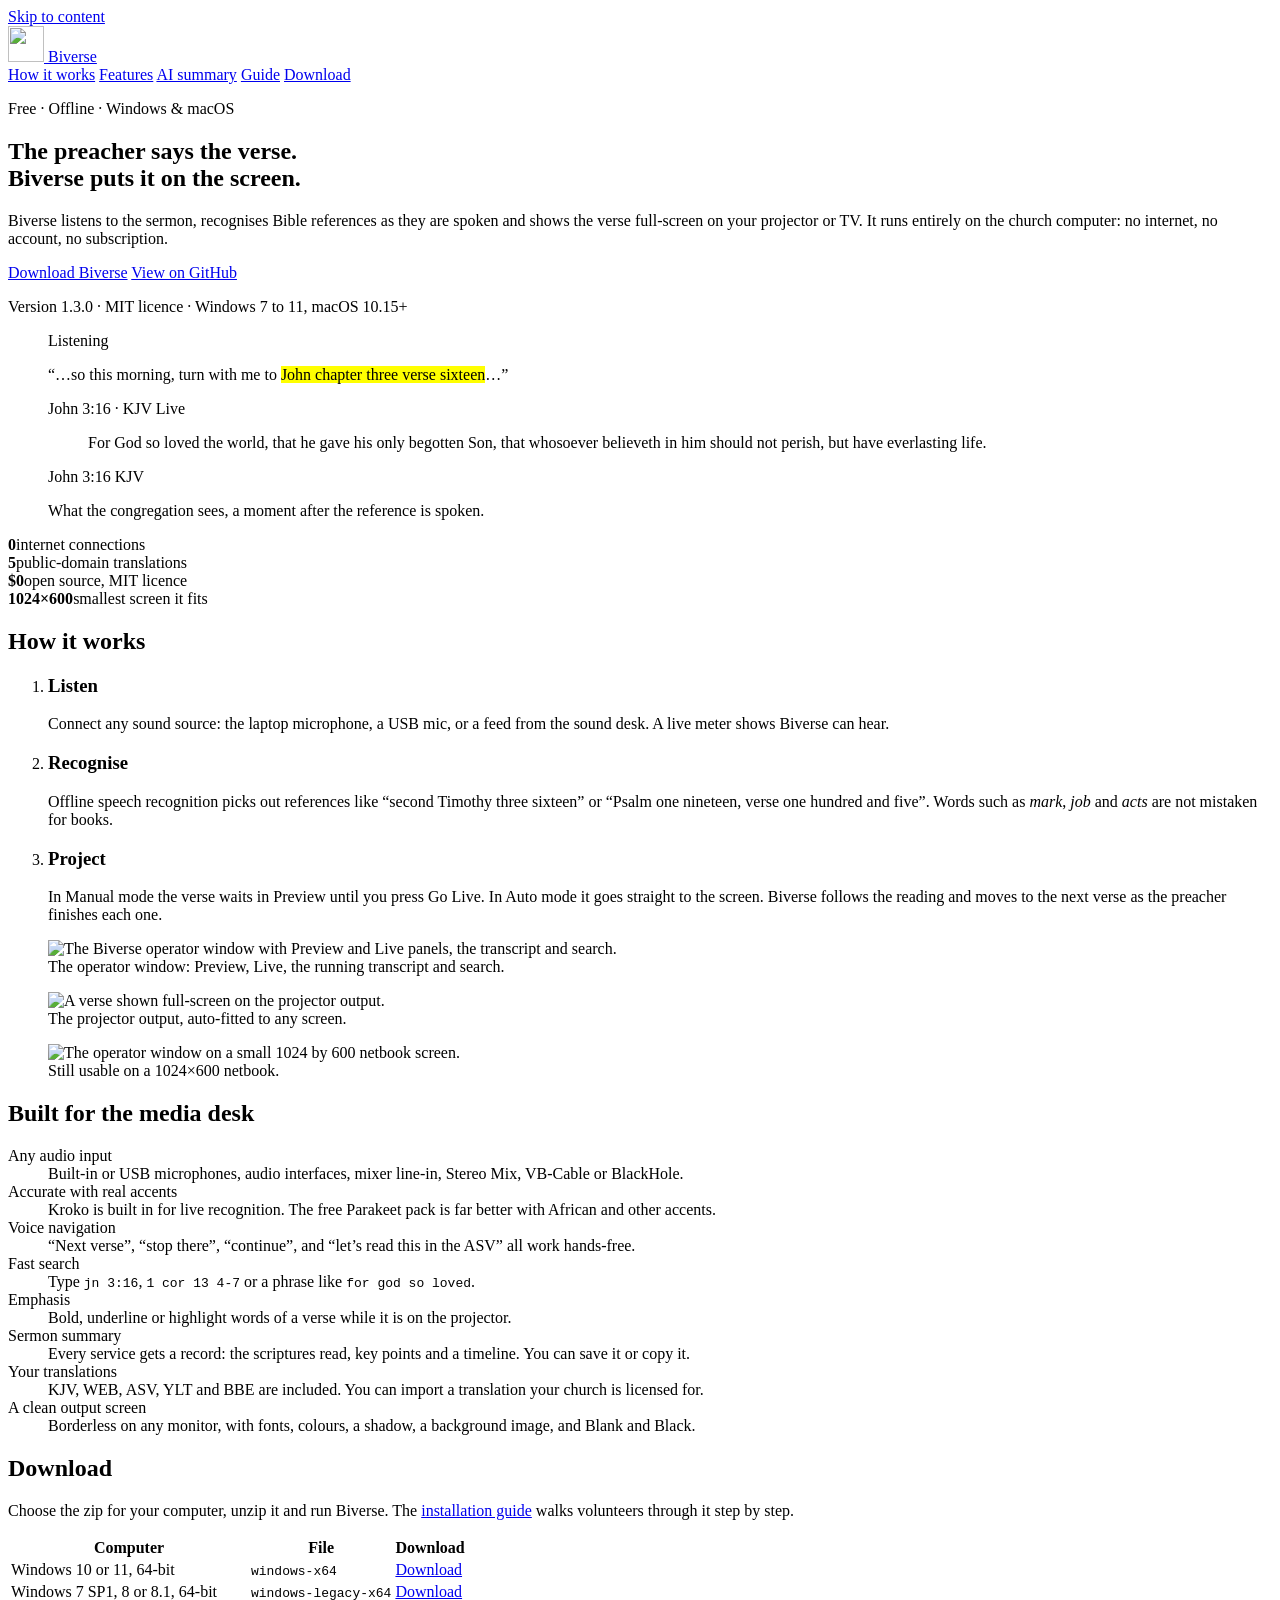
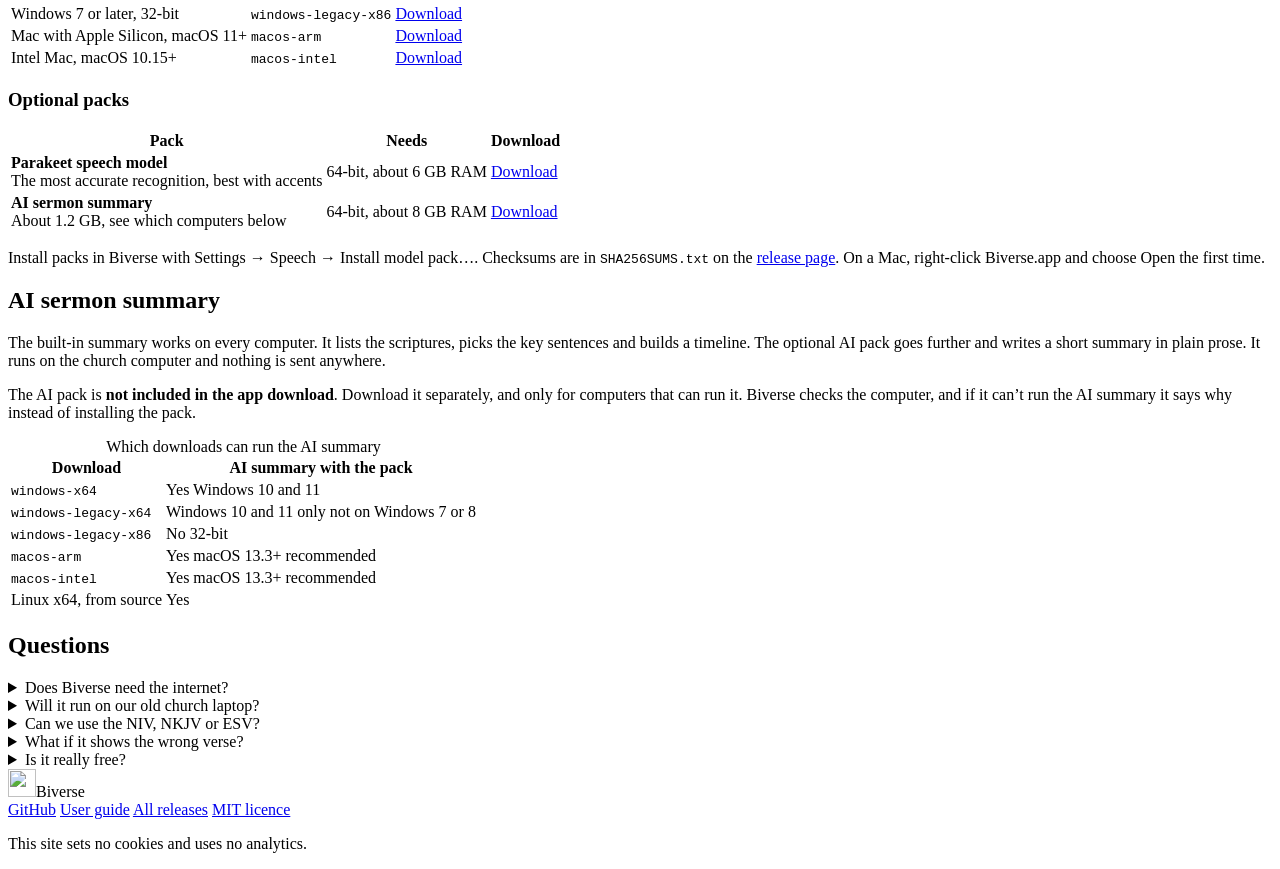
==== website/index.html @ 77d52b74 "feat(website): static project site ready for Vercel - website/: landing page with a speech-to-verse " ====
<!doctype html>
<html lang="en" data-version="1.3.0">
<head>
<meta charset="utf-8">
<meta name="viewport" content="width=device-width, initial-scale=1, viewport-fit=cover">
<title>Biverse</title>
<meta name="description" content="Free, offline Bible-verse projection driven by live speech. Biverse hears the preacher say a reference and puts the verse on the projector. No internet, no account.">
<meta name="theme-color" content="#0B1638">
<link rel="icon" href="/favicon.svg" type="image/svg+xml">
<link rel="icon" href="/favicon.ico" sizes="48x48">
<link rel="apple-touch-icon" href="/assets/apple-touch-icon.png">
<link rel="manifest" href="/site.webmanifest">
<meta property="og:type" content="website">
<meta property="og:title" content="Biverse: say the verse, see it on the screen">
<meta property="og:description" content="Free, offline Bible-verse projection driven by live speech. For Windows and macOS.">
<meta property="og:image" content="/assets/og.png">
<meta property="og:image:width" content="1200">
<meta property="og:image:height" content="630">
<meta name="twitter:card" content="summary_large_image">
<link rel="preconnect" href="https://fonts.googleapis.com">
<link rel="preconnect" href="https://fonts.gstatic.com" crossorigin>
<link rel="stylesheet" href="https://fonts.googleapis.com/css2?family=Atkinson+Hyperlegible:ital,wght@0,400;0,700;1,400&family=Bricolage+Grotesque:opsz,wght@12..96,500;12..96,700;12..96,800&family=JetBrains+Mono:wght@400;600&family=Literata:ital,opsz,wght@0,7..72,400;0,7..72,600;1,7..72,400&display=swap">
<link rel="stylesheet" href="/styles.css">
</head>
<body>
<a class="skip" href="#main">Skip to content</a>

<header class="site-header">
  <div class="wrap header-row">
    <a class="brand" href="/" aria-label="Biverse home">
      <img src="/assets/logo.svg" alt="" width="36" height="36">
      <span>Biverse</span>
    </a>
    <nav aria-label="Main">
      <a href="#how">How it works</a>
      <a href="#features">Features</a>
      <a href="#ai-summary">AI summary</a>
      <a href="https://github.com/CeoFred/biverse/blob/main/USER_GUIDE.md">Guide</a>
      <a class="btn btn-small" href="#download">Download</a>
    </nav>
  </div>
</header>

<main id="main">

<section class="hero">
  <div class="wrap hero-grid">
    <div class="hero-copy">
      <p class="eyebrow">Free · Offline · Windows &amp; macOS</p>
      <h1>The preacher says the verse.<br><span>Biverse puts it on the screen.</span></h1>
      <p class="lede">Biverse listens to the sermon, recognises Bible references as they are spoken and
        shows the verse full-screen on your projector or TV. It runs entirely on the church computer: no
        internet, no account, no subscription.</p>
      <div class="cta-row">
        <a class="btn btn-primary" id="primary-download" href="#download" data-file="">Download Biverse</a>
        <a class="btn btn-ghost" href="https://github.com/CeoFred/biverse">View on GitHub</a>
      </div>
      <p class="cta-note" id="cta-note">Version <span class="ver">1.3.0</span> · MIT licence · Windows 7 to 11, macOS 10.15+</p>
    </div>

    <figure class="demo" aria-label="Example: a spoken reference becomes a projected verse">
      <div class="mic-line">
        <span class="live-dot" aria-hidden="true"></span>
        <span class="mic-label">Listening</span>
        <span class="meter" aria-hidden="true"><i></i><i></i><i></i><i></i><i></i><i></i><i></i><i></i></span>
      </div>
      <p class="transcript" id="demo-transcript" data-swap>“…so this morning, turn with me to <mark>John chapter three verse sixteen</mark>…”</p>
      <div class="detect" aria-hidden="true">
        <span class="arrow"></span>
        <span class="chip" id="demo-chip" data-swap>John 3:16 · KJV</span>
        <span class="chip chip-live">Live</span>
      </div>
      <div class="screen">
        <div class="screen-inner">
          <blockquote id="demo-verse" data-swap>For God so loved the world, that he gave his only begotten Son, that whosoever believeth in him should not perish, but have everlasting life.</blockquote>
          <p class="screen-ref" id="demo-ref" data-swap>John 3:16 <span>KJV</span></p>
        </div>
      </div>
      <figcaption>What the congregation sees, a moment after the reference is spoken.</figcaption>
    </figure>
  </div>
</section>

<section class="facts" aria-label="At a glance">
  <div class="wrap facts-row">
    <div><strong>0</strong><span>internet connections</span></div>
    <div><strong>5</strong><span>public-domain translations</span></div>
    <div><strong>$0</strong><span>open source, MIT licence</span></div>
    <div><strong>1024×600</strong><span>smallest screen it fits</span></div>
  </div>
</section>

<section id="how" class="section">
  <div class="wrap">
    <h2>How it works</h2>
    <ol class="steps">
      <li>
        <h3>Listen</h3>
        <p>Connect any sound source: the laptop microphone, a USB mic, or a feed from the sound desk. A live
          meter shows Biverse can hear.</p>
      </li>
      <li>
        <h3>Recognise</h3>
        <p>Offline speech recognition picks out references like “second Timothy three sixteen” or
          “Psalm one nineteen, verse one hundred and five”. Words such as <em>mark</em>, <em>job</em> and <em>acts</em> are not mistaken for books.</p>
      </li>
      <li>
        <h3>Project</h3>
        <p>In Manual mode the verse waits in Preview until you press Go Live. In Auto mode it goes straight
          to the screen. Biverse follows the reading and moves to the next verse as the preacher finishes each one.</p>
      </li>
    </ol>
  </div>
</section>

<section class="section shots" aria-label="Screenshots">
  <div class="wrap shots-grid">
    <figure class="shot shot-main">
      <img src="/assets/screens/operator-1920x1080.webp" width="1600" height="900" loading="lazy"
           alt="The Biverse operator window with Preview and Live panels, the transcript and search.">
      <figcaption>The operator window: Preview, Live, the running transcript and search.</figcaption>
    </figure>
    <figure class="shot">
      <img src="/assets/screens/output-1920x1080.webp" width="1600" height="900" loading="lazy"
           alt="A verse shown full-screen on the projector output.">
      <figcaption>The projector output, auto-fitted to any screen.</figcaption>
    </figure>
    <figure class="shot">
      <img src="/assets/screens/operator-1024x600.webp" width="1024" height="600" loading="lazy"
           alt="The operator window on a small 1024 by 600 netbook screen.">
      <figcaption>Still usable on a 1024×600 netbook.</figcaption>
    </figure>
  </div>
</section>

<section id="features" class="section">
  <div class="wrap">
    <h2>Built for the media desk</h2>
    <dl class="features">
      <div><dt>Any audio input</dt><dd>Built-in or USB microphones, audio interfaces, mixer line-in, Stereo Mix, VB-Cable or BlackHole.</dd></div>
      <div><dt>Accurate with real accents</dt><dd>Kroko is built in for live recognition. The free Parakeet pack is far better with African and other accents.</dd></div>
      <div><dt>Voice navigation</dt><dd>“Next verse”, “stop there”, “continue”, and “let’s read this in the ASV” all work hands-free.</dd></div>
      <div><dt>Fast search</dt><dd>Type <code>jn 3:16</code>, <code>1 cor 13 4-7</code> or a phrase like <code>for god so loved</code>.</dd></div>
      <div><dt>Emphasis</dt><dd>Bold, underline or highlight words of a verse while it is on the projector.</dd></div>
      <div><dt>Sermon summary</dt><dd>Every service gets a record: the scriptures read, key points and a timeline. You can save it or copy it.</dd></div>
      <div><dt>Your translations</dt><dd>KJV, WEB, ASV, YLT and BBE are included. You can import a translation your church is licensed for.</dd></div>
      <div><dt>A clean output screen</dt><dd>Borderless on any monitor, with fonts, colours, a shadow, a background image, and Blank and Black.</dd></div>
    </dl>
  </div>
</section>

<section id="download" class="section download">
  <div class="wrap">
    <h2>Download</h2>
    <p class="section-lede">Choose the zip for your computer, unzip it and run Biverse. The
      <a href="https://github.com/CeoFred/biverse/blob/main/USER_GUIDE.md#1-installing">installation guide</a>
      walks volunteers through it step by step.</p>
    <div class="table-scroll">
      <table class="dl-table">
        <thead><tr><th scope="col">Computer</th><th scope="col">File</th><th scope="col"><span class="sr">Download</span></th></tr></thead>
        <tbody>
          <tr data-os="windows"><td>Windows 10 or 11, 64-bit</td><td><code>windows-x64</code></td><td><a class="btn btn-small" data-file="windows-x64" href="https://github.com/CeoFred/biverse/releases/latest">Download</a></td></tr>
          <tr data-os="windows-legacy"><td>Windows 7 SP1, 8 or 8.1, 64-bit</td><td><code>windows-legacy-x64</code></td><td><a class="btn btn-small" data-file="windows-legacy-x64" href="https://github.com/CeoFred/biverse/releases/latest">Download</a></td></tr>
          <tr><td>Windows 7 or later, 32-bit</td><td><code>windows-legacy-x86</code></td><td><a class="btn btn-small" data-file="windows-legacy-x86" href="https://github.com/CeoFred/biverse/releases/latest">Download</a></td></tr>
          <tr data-os="mac-arm"><td>Mac with Apple Silicon, macOS 11+</td><td><code>macos-arm</code></td><td><a class="btn btn-small" data-file="macos-arm" href="https://github.com/CeoFred/biverse/releases/latest">Download</a></td></tr>
          <tr data-os="mac-intel"><td>Intel Mac, macOS 10.15+</td><td><code>macos-intel</code></td><td><a class="btn btn-small" data-file="macos-intel" href="https://github.com/CeoFred/biverse/releases/latest">Download</a></td></tr>
        </tbody>
      </table>
    </div>

    <h3 class="sub">Optional packs</h3>
    <div class="table-scroll">
      <table class="dl-table">
        <thead><tr><th scope="col">Pack</th><th scope="col">Needs</th><th scope="col"><span class="sr">Download</span></th></tr></thead>
        <tbody>
          <tr><td><strong>Parakeet speech model</strong><br><span class="muted">The most accurate recognition, best with accents</span></td><td>64-bit, about 6 GB RAM</td><td><a class="btn btn-small btn-quiet" data-pack="model-pack-parakeet" href="https://github.com/CeoFred/biverse/releases/latest">Download</a></td></tr>
          <tr><td><strong>AI sermon summary</strong><br><span class="muted">About 1.2 GB, see which computers below</span></td><td>64-bit, about 8 GB RAM</td><td><a class="btn btn-small btn-quiet" data-pack="ai-summary-pack" href="https://github.com/CeoFred/biverse/releases/latest">Download</a></td></tr>
        </tbody>
      </table>
    </div>
    <p class="fine">Install packs in Biverse with Settings → Speech → Install model pack…. Checksums are in
      <code>SHA256SUMS.txt</code> on the <a href="https://github.com/CeoFred/biverse/releases/latest">release page</a>.
      On a Mac, right-click Biverse.app and choose Open the first time.</p>
  </div>
</section>

<section id="ai-summary" class="section">
  <div class="wrap ai-grid">
    <div>
      <h2>AI sermon summary</h2>
      <p>The built-in summary works on every computer. It lists the scriptures, picks the key sentences and
        builds a timeline. The optional AI pack goes further and writes a short summary in plain prose. It runs on
        the church computer and nothing is sent anywhere.</p>
      <p>The AI pack is <strong>not included in the app download</strong>. Download it separately, and only for
        computers that can run it. Biverse checks the computer, and if it can’t run the AI summary it says why
        instead of installing the pack.</p>
    </div>
    <div class="table-scroll">
      <table class="ai-table">
        <caption class="sr">Which downloads can run the AI summary</caption>
        <thead><tr><th scope="col">Download</th><th scope="col">AI summary with the pack</th></tr></thead>
        <tbody>
          <tr><td><code>windows-x64</code></td><td><span class="ok">Yes</span> Windows 10 and 11</td></tr>
          <tr><td><code>windows-legacy-x64</code></td><td><span class="part">Windows 10 and 11 only</span> not on Windows 7 or 8</td></tr>
          <tr><td><code>windows-legacy-x86</code></td><td><span class="no">No</span> 32-bit</td></tr>
          <tr><td><code>macos-arm</code></td><td><span class="ok">Yes</span> macOS 13.3+ recommended</td></tr>
          <tr><td><code>macos-intel</code></td><td><span class="ok">Yes</span> macOS 13.3+ recommended</td></tr>
          <tr><td>Linux x64, from source</td><td><span class="ok">Yes</span></td></tr>
        </tbody>
      </table>
    </div>
  </div>
</section>

<section class="section faq">
  <div class="wrap">
    <h2>Questions</h2>
    <details>
      <summary>Does Biverse need the internet?</summary>
      <p>No. Speech recognition, the Bible texts and the AI summary all run on the computer. Biverse never
        connects to the internet, and there is no account and no telemetry.</p>
    </details>
    <details>
      <summary>Will it run on our old church laptop?</summary>
      <p>Most likely. There are builds for Windows 7 SP1 and later, including 32-bit netbooks, and for Macs from
        macOS 10.15. The window fits a 1024×600 screen. Windows 7 needs update KB2999226.</p>
    </details>
    <details>
      <summary>Can we use the NIV, NKJV or ESV?</summary>
      <p>These translations are copyrighted, so they can’t be included. If your church holds a licence, import the
        text with <code>--import-translation</code>. The
        <a href="https://github.com/CeoFred/biverse/blob/main/USER_GUIDE.md#10-adding-a-licensed-translation">guide</a> explains how.</p>
    </details>
    <details>
      <summary>What if it shows the wrong verse?</summary>
      <p>Use Manual mode. Detected verses wait in Preview, and nothing reaches the screen until you press Go Live.</p>
    </details>
    <details>
      <summary>Is it really free?</summary>
      <p>Yes. Biverse is open source under the MIT licence. The included Bible texts are public domain.</p>
    </details>
  </div>
</section>

</main>

<footer class="site-footer">
  <div class="wrap footer-row">
    <div class="brand brand-footer"><img src="/assets/logo.svg" alt="" width="28" height="28"><span>Biverse</span></div>
    <nav aria-label="Footer">
      <a href="https://github.com/CeoFred/biverse">GitHub</a>
      <a href="https://github.com/CeoFred/biverse/blob/main/USER_GUIDE.md">User guide</a>
      <a href="https://github.com/CeoFred/biverse/releases">All releases</a>
      <a href="https://github.com/CeoFred/biverse/blob/main/LICENSE">MIT licence</a>
    </nav>
    <p class="muted">This site sets no cookies and uses no analytics.</p>
  </div>
</footer>

<script src="/site.js" defer></script>
</body>
</html>
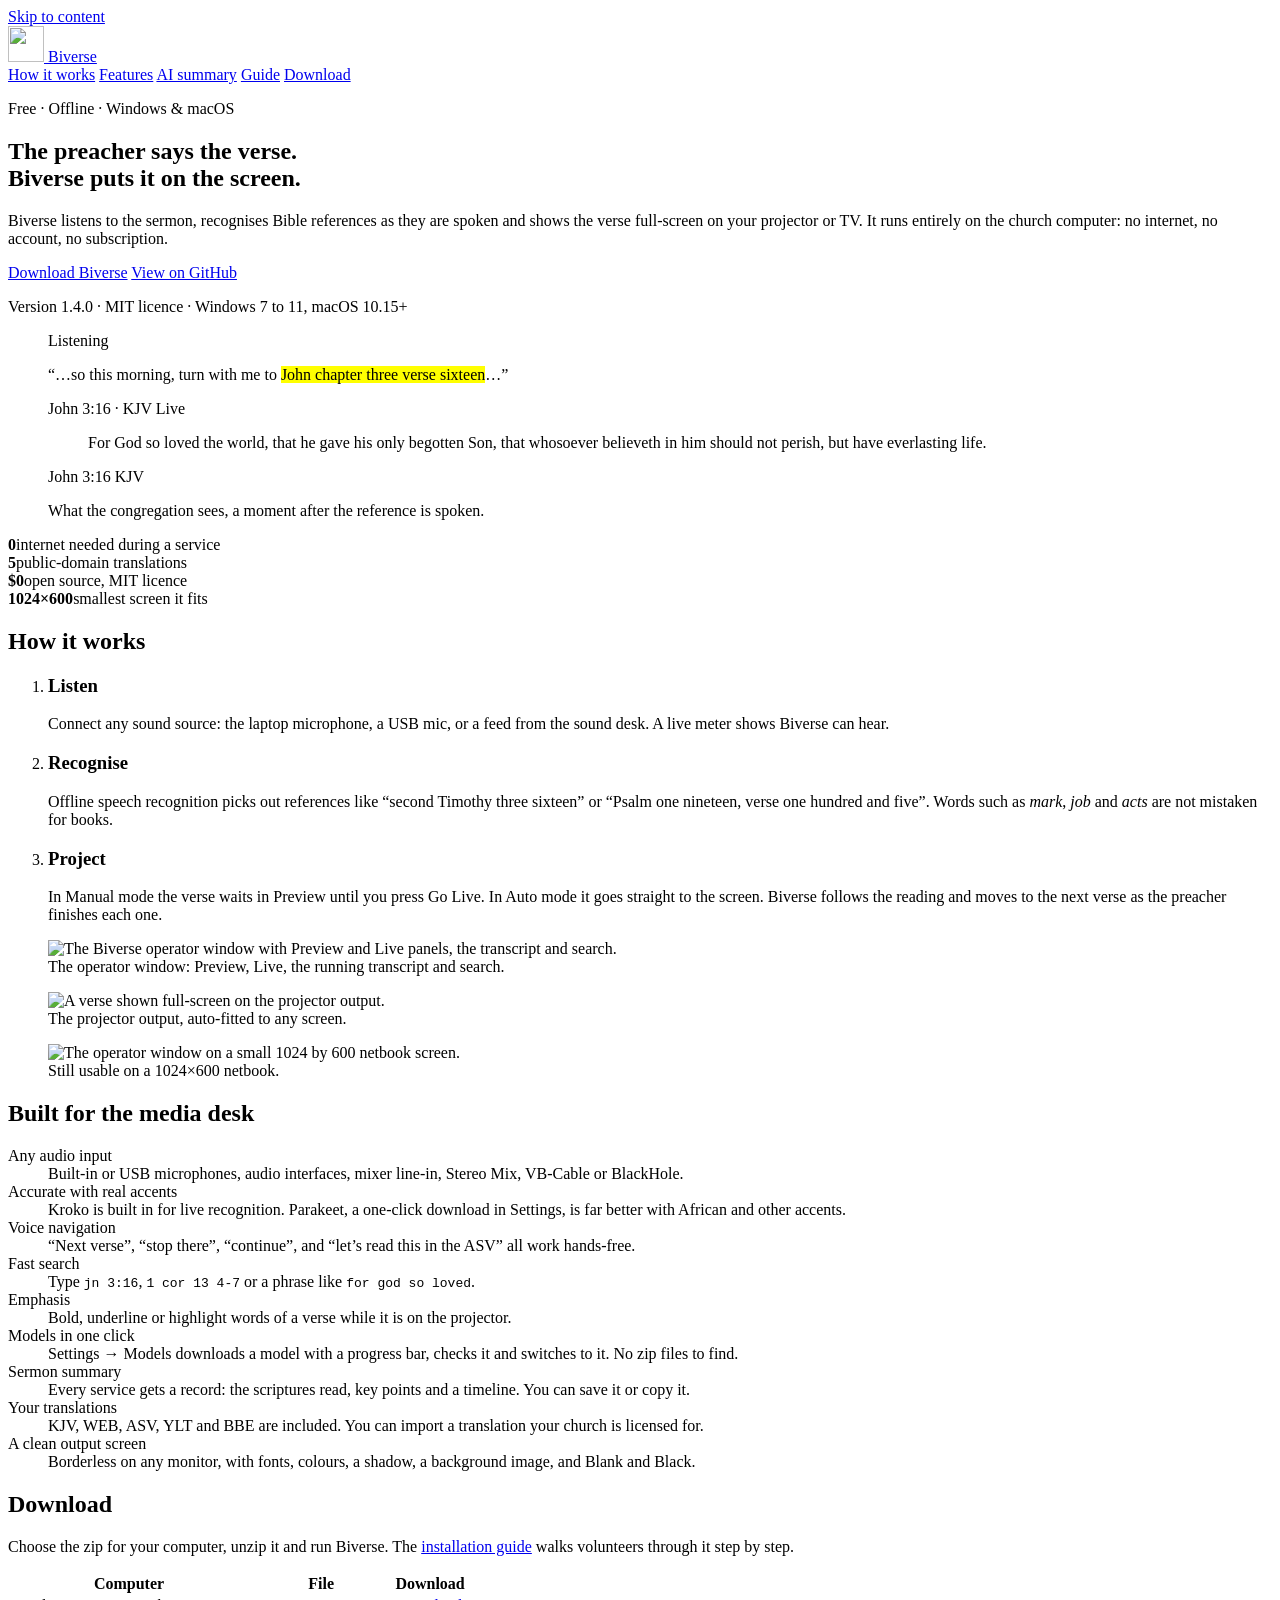
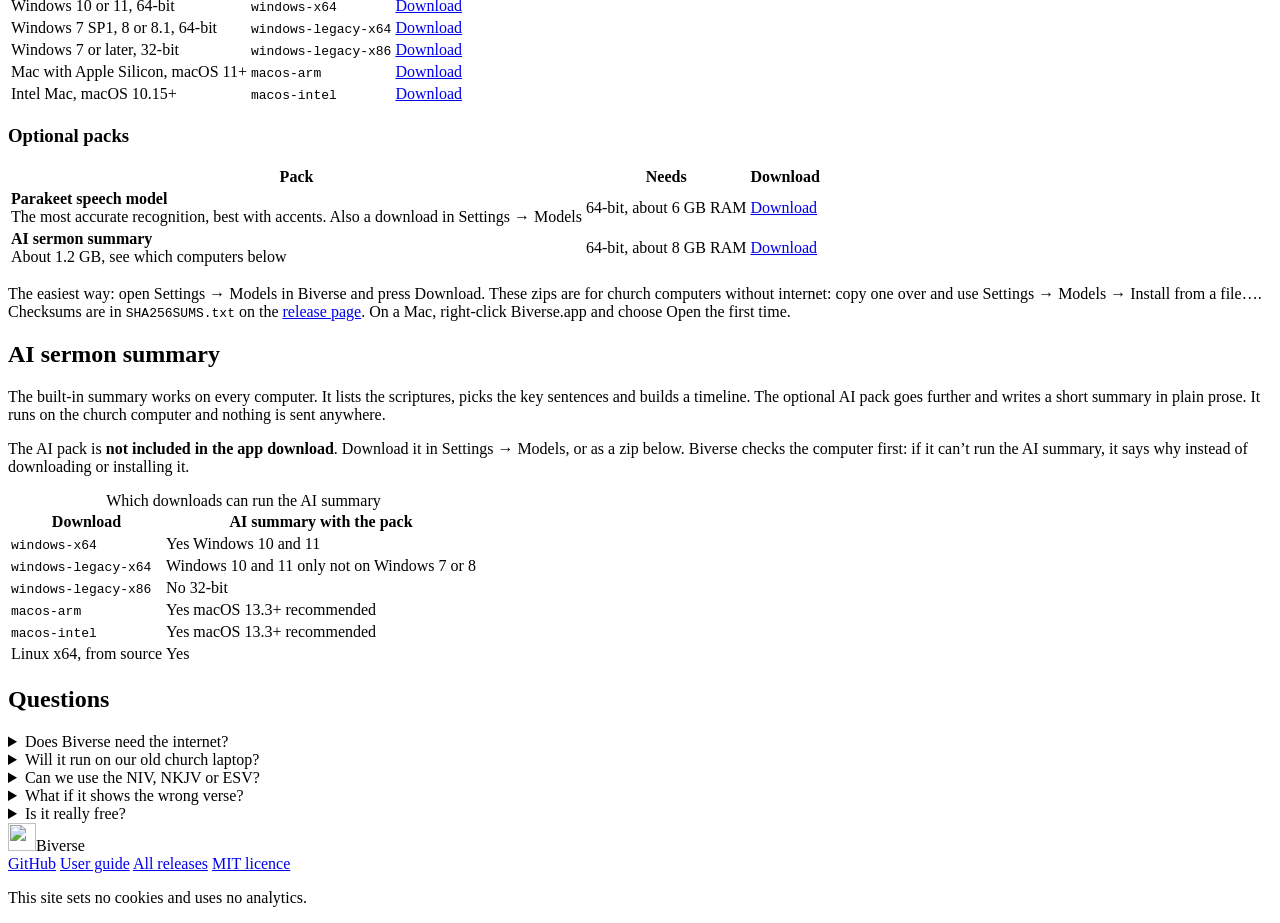
==== commit 8691ecf0: "chore(release): 1.4.0 Co-Authored-By: Claude Opus 5.5 <noreply@anthropic.com>" ====
--- a/website/index.html
+++ b/website/index.html
@@ -1,5 +1,5 @@
 <!doctype html>
-<html lang="en" data-version="1.3.0">
+<html lang="en" data-version="1.4.0">
 <head>
 <meta charset="utf-8">
 <meta name="viewport" content="width=device-width, initial-scale=1, viewport-fit=cover">
@@ -55,7 +55,7 @@
         <a class="btn btn-primary" id="primary-download" href="#download" data-file="">Download Biverse</a>
         <a class="btn btn-ghost" href="https://github.com/CeoFred/biverse">View on GitHub</a>
       </div>
-      <p class="cta-note" id="cta-note">Version <span class="ver">1.3.0</span> · MIT licence · Windows 7 to 11, macOS 10.15+</p>
+      <p class="cta-note" id="cta-note">Version <span class="ver">1.4.0</span> · MIT licence · Windows 7 to 11, macOS 10.15+</p>
     </div>
 
     <figure class="demo" aria-label="Example: a spoken reference becomes a projected verse">
@@ -83,7 +83,7 @@
 
 <section class="facts" aria-label="At a glance">
   <div class="wrap facts-row">
-    <div><strong>0</strong><span>internet connections</span></div>
+    <div><strong>0</strong><span>internet needed during a service</span></div>
     <div><strong>5</strong><span>public-domain translations</span></div>
     <div><strong>$0</strong><span>open source, MIT licence</span></div>
     <div><strong>1024×600</strong><span>smallest screen it fits</span></div>
@@ -138,10 +138,11 @@
     <h2>Built for the media desk</h2>
     <dl class="features">
       <div><dt>Any audio input</dt><dd>Built-in or USB microphones, audio interfaces, mixer line-in, Stereo Mix, VB-Cable or BlackHole.</dd></div>
-      <div><dt>Accurate with real accents</dt><dd>Kroko is built in for live recognition. The free Parakeet pack is far better with African and other accents.</dd></div>
+      <div><dt>Accurate with real accents</dt><dd>Kroko is built in for live recognition. Parakeet, a one-click download in Settings, is far better with African and other accents.</dd></div>
       <div><dt>Voice navigation</dt><dd>“Next verse”, “stop there”, “continue”, and “let’s read this in the ASV” all work hands-free.</dd></div>
       <div><dt>Fast search</dt><dd>Type <code>jn 3:16</code>, <code>1 cor 13 4-7</code> or a phrase like <code>for god so loved</code>.</dd></div>
       <div><dt>Emphasis</dt><dd>Bold, underline or highlight words of a verse while it is on the projector.</dd></div>
+      <div><dt>Models in one click</dt><dd>Settings → Models downloads a model with a progress bar, checks it and switches to it. No zip files to find.</dd></div>
       <div><dt>Sermon summary</dt><dd>Every service gets a record: the scriptures read, key points and a timeline. You can save it or copy it.</dd></div>
       <div><dt>Your translations</dt><dd>KJV, WEB, ASV, YLT and BBE are included. You can import a translation your church is licensed for.</dd></div>
       <div><dt>A clean output screen</dt><dd>Borderless on any monitor, with fonts, colours, a shadow, a background image, and Blank and Black.</dd></div>
@@ -173,12 +174,13 @@
       <table class="dl-table">
         <thead><tr><th scope="col">Pack</th><th scope="col">Needs</th><th scope="col"><span class="sr">Download</span></th></tr></thead>
         <tbody>
-          <tr><td><strong>Parakeet speech model</strong><br><span class="muted">The most accurate recognition, best with accents</span></td><td>64-bit, about 6 GB RAM</td><td><a class="btn btn-small btn-quiet" data-pack="model-pack-parakeet" href="https://github.com/CeoFred/biverse/releases/latest">Download</a></td></tr>
+          <tr><td><strong>Parakeet speech model</strong><br><span class="muted">The most accurate recognition, best with accents. Also a download in Settings → Models</span></td><td>64-bit, about 6 GB RAM</td><td><a class="btn btn-small btn-quiet" data-pack="model-pack-parakeet" href="https://github.com/CeoFred/biverse/releases/latest">Download</a></td></tr>
           <tr><td><strong>AI sermon summary</strong><br><span class="muted">About 1.2 GB, see which computers below</span></td><td>64-bit, about 8 GB RAM</td><td><a class="btn btn-small btn-quiet" data-pack="ai-summary-pack" href="https://github.com/CeoFred/biverse/releases/latest">Download</a></td></tr>
         </tbody>
       </table>
     </div>
-    <p class="fine">Install packs in Biverse with Settings → Speech → Install model pack…. Checksums are in
+    <p class="fine">The easiest way: open Settings → Models in Biverse and press Download. These zips are for
+      church computers without internet: copy one over and use Settings → Models → Install from a file…. Checksums are in
       <code>SHA256SUMS.txt</code> on the <a href="https://github.com/CeoFred/biverse/releases/latest">release page</a>.
       On a Mac, right-click Biverse.app and choose Open the first time.</p>
   </div>
@@ -191,9 +193,9 @@
       <p>The built-in summary works on every computer. It lists the scriptures, picks the key sentences and
         builds a timeline. The optional AI pack goes further and writes a short summary in plain prose. It runs on
         the church computer and nothing is sent anywhere.</p>
-      <p>The AI pack is <strong>not included in the app download</strong>. Download it separately, and only for
-        computers that can run it. Biverse checks the computer, and if it can’t run the AI summary it says why
-        instead of installing the pack.</p>
+      <p>The AI pack is <strong>not included in the app download</strong>. Download it in Settings → Models,
+        or as a zip below. Biverse checks the computer first: if it can’t run the AI summary, it says why
+        instead of downloading or installing it.</p>
     </div>
     <div class="table-scroll">
       <table class="ai-table">
@@ -217,8 +219,9 @@
     <h2>Questions</h2>
     <details>
       <summary>Does Biverse need the internet?</summary>
-      <p>No. Speech recognition, the Bible texts and the AI summary all run on the computer. Biverse never
-        connects to the internet, and there is no account and no telemetry.</p>
+      <p>No. Speech recognition, the Bible texts and the AI summary all run on the computer, so a service
+        never needs the internet. Biverse only goes online when you press Download for an optional model.
+        There is no account and no telemetry.</p>
     </details>
     <details>
       <summary>Will it run on our old church laptop?</summary>
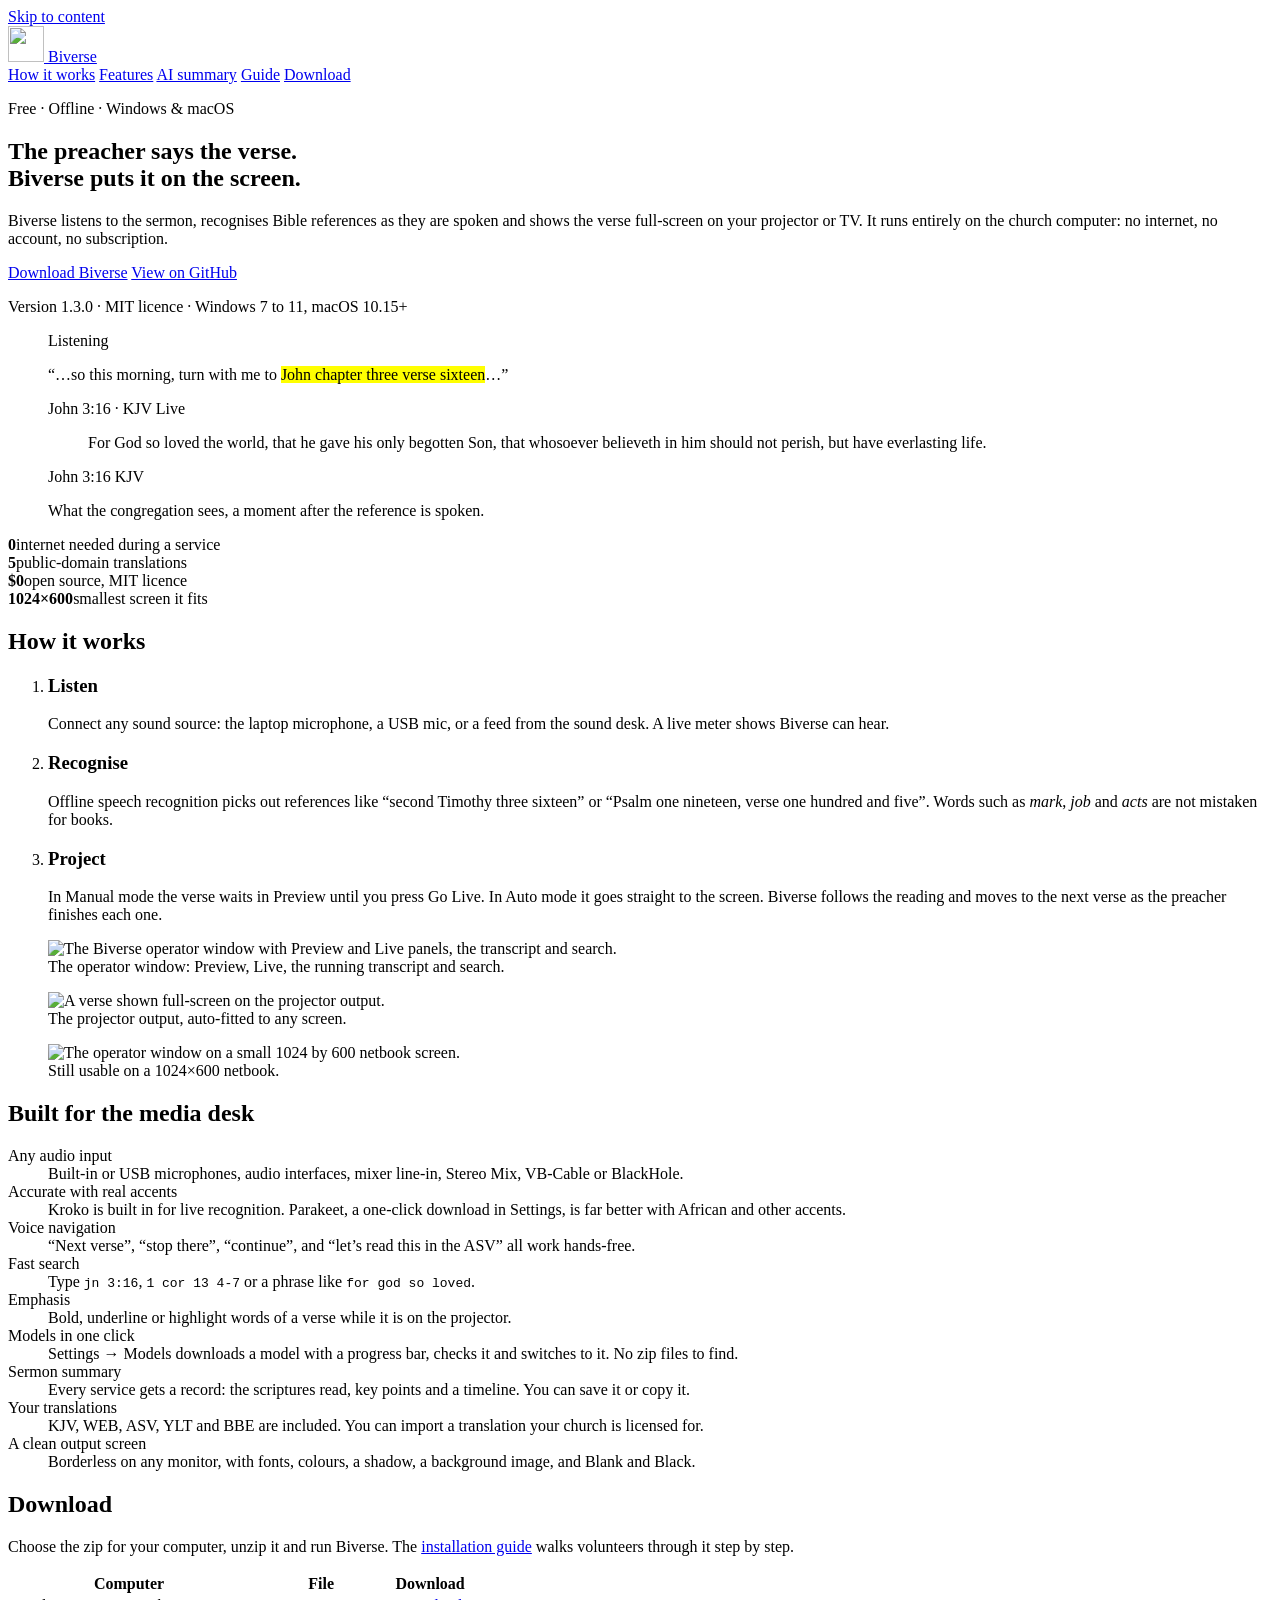
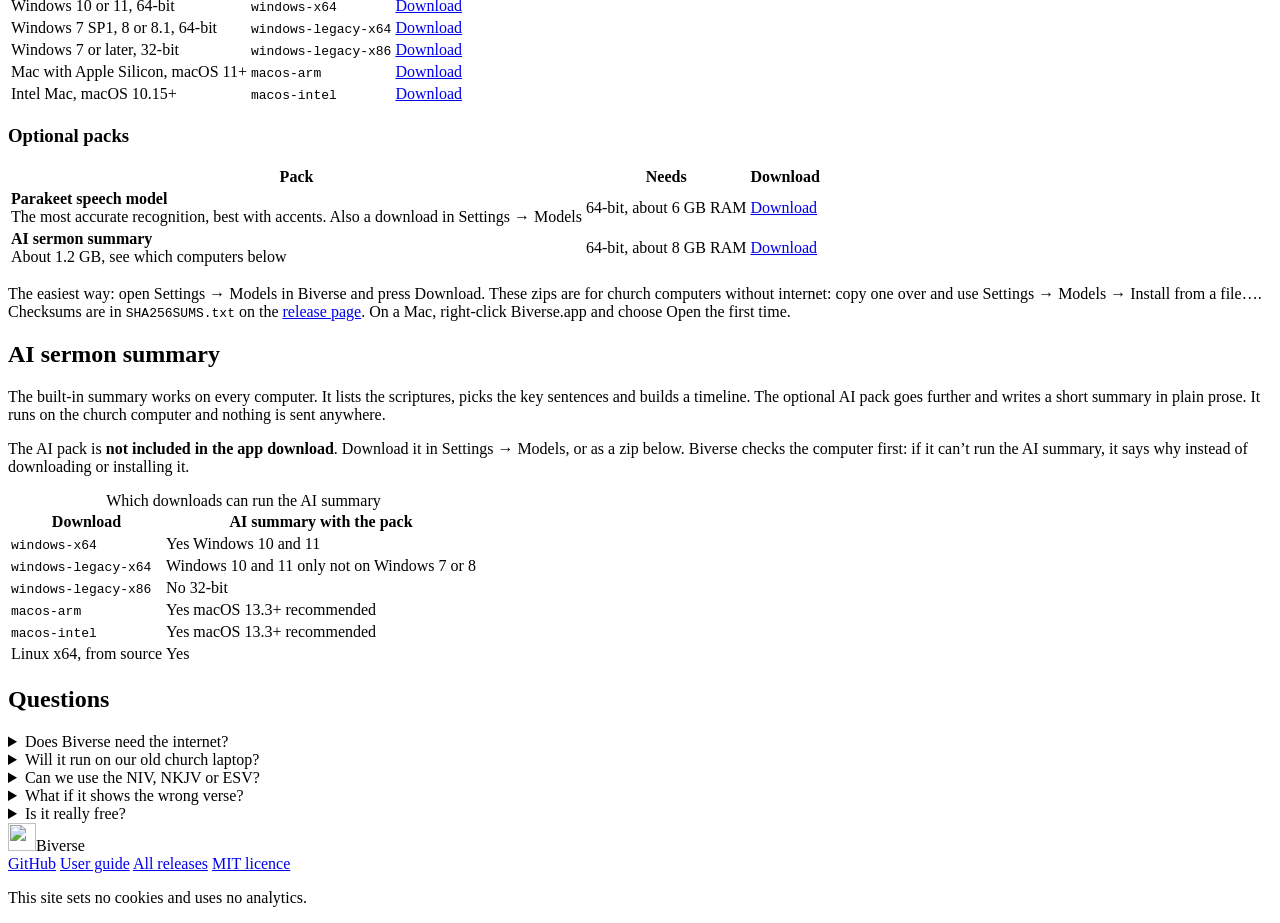
==== commit 0c37d334: "docs: model downloads in Settings -> Models and full-screen operator README, user guide, decisions, " ====
--- a/website/index.html
+++ b/website/index.html
@@ -1,5 +1,5 @@
 <!doctype html>
-<html lang="en" data-version="1.4.0">
+<html lang="en" data-version="1.3.0">
 <head>
 <meta charset="utf-8">
 <meta name="viewport" content="width=device-width, initial-scale=1, viewport-fit=cover">
@@ -55,7 +55,7 @@
         <a class="btn btn-primary" id="primary-download" href="#download" data-file="">Download Biverse</a>
         <a class="btn btn-ghost" href="https://github.com/CeoFred/biverse">View on GitHub</a>
       </div>
-      <p class="cta-note" id="cta-note">Version <span class="ver">1.4.0</span> · MIT licence · Windows 7 to 11, macOS 10.15+</p>
+      <p class="cta-note" id="cta-note">Version <span class="ver">1.3.0</span> · MIT licence · Windows 7 to 11, macOS 10.15+</p>
     </div>
 
     <figure class="demo" aria-label="Example: a spoken reference becomes a projected verse">
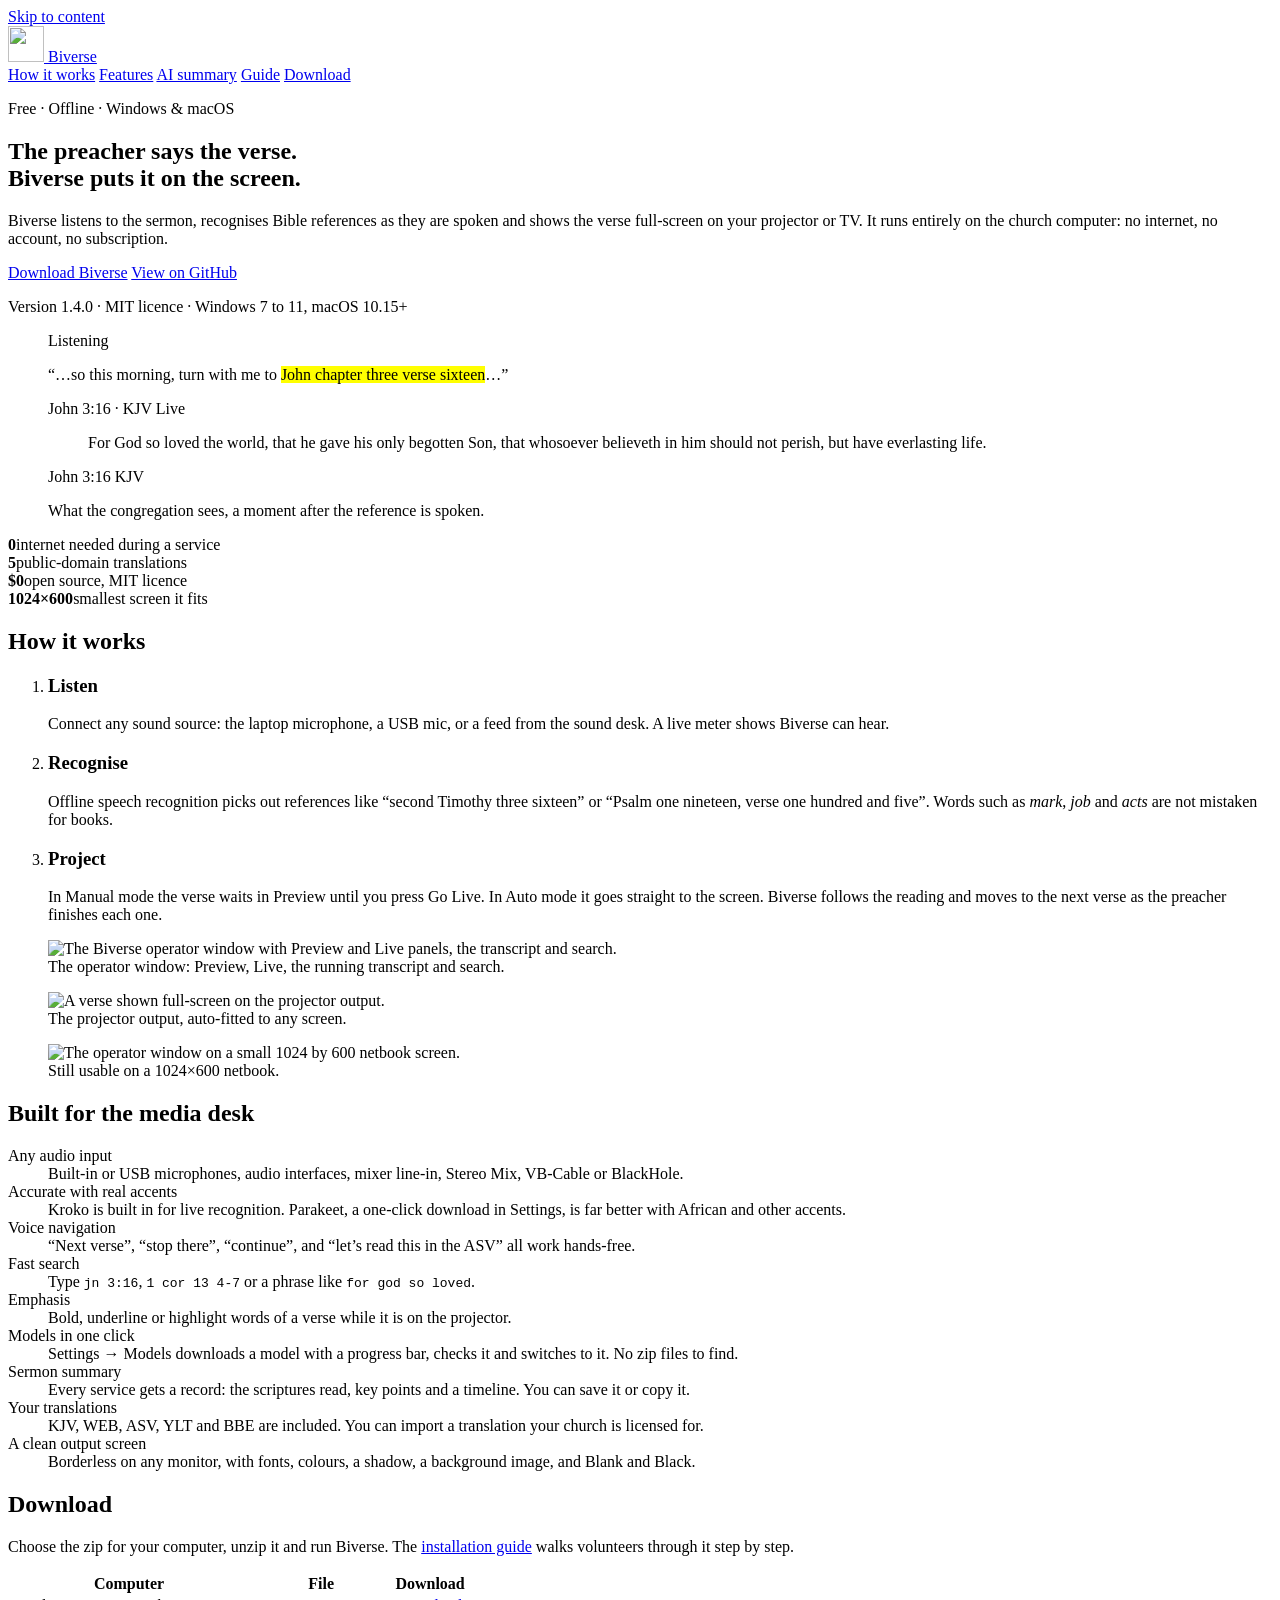
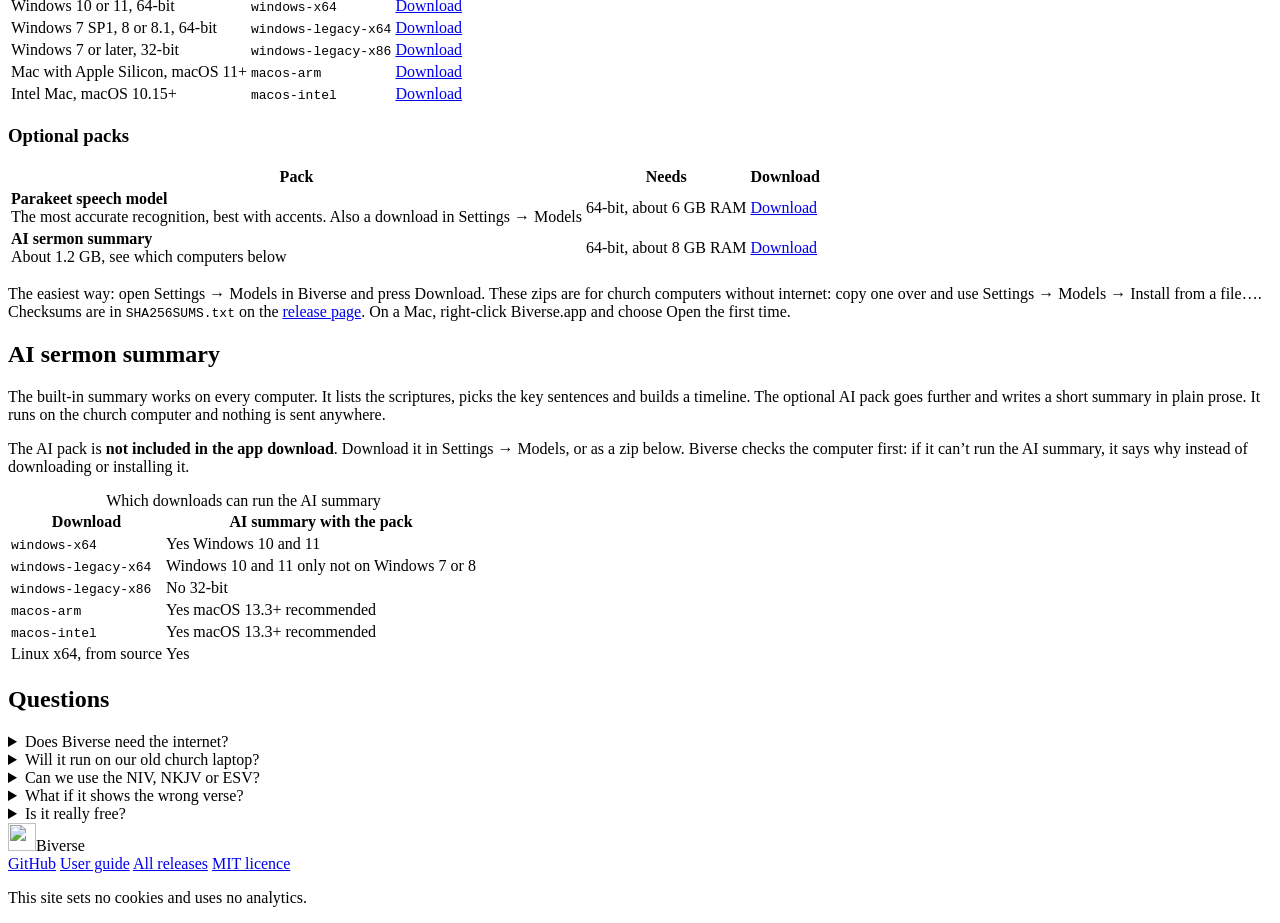
==== commit 86f01c86: "chore(release): 1.4.0 Co-Authored-By: Claude Opus 5.5 <noreply@anthropic.com>" ====
--- a/website/index.html
+++ b/website/index.html
@@ -1,5 +1,5 @@
 <!doctype html>
-<html lang="en" data-version="1.3.0">
+<html lang="en" data-version="1.4.0">
 <head>
 <meta charset="utf-8">
 <meta name="viewport" content="width=device-width, initial-scale=1, viewport-fit=cover">
@@ -55,7 +55,7 @@
         <a class="btn btn-primary" id="primary-download" href="#download" data-file="">Download Biverse</a>
         <a class="btn btn-ghost" href="https://github.com/CeoFred/biverse">View on GitHub</a>
       </div>
-      <p class="cta-note" id="cta-note">Version <span class="ver">1.3.0</span> · MIT licence · Windows 7 to 11, macOS 10.15+</p>
+      <p class="cta-note" id="cta-note">Version <span class="ver">1.4.0</span> · MIT licence · Windows 7 to 11, macOS 10.15+</p>
     </div>
 
     <figure class="demo" aria-label="Example: a spoken reference becomes a projected verse">
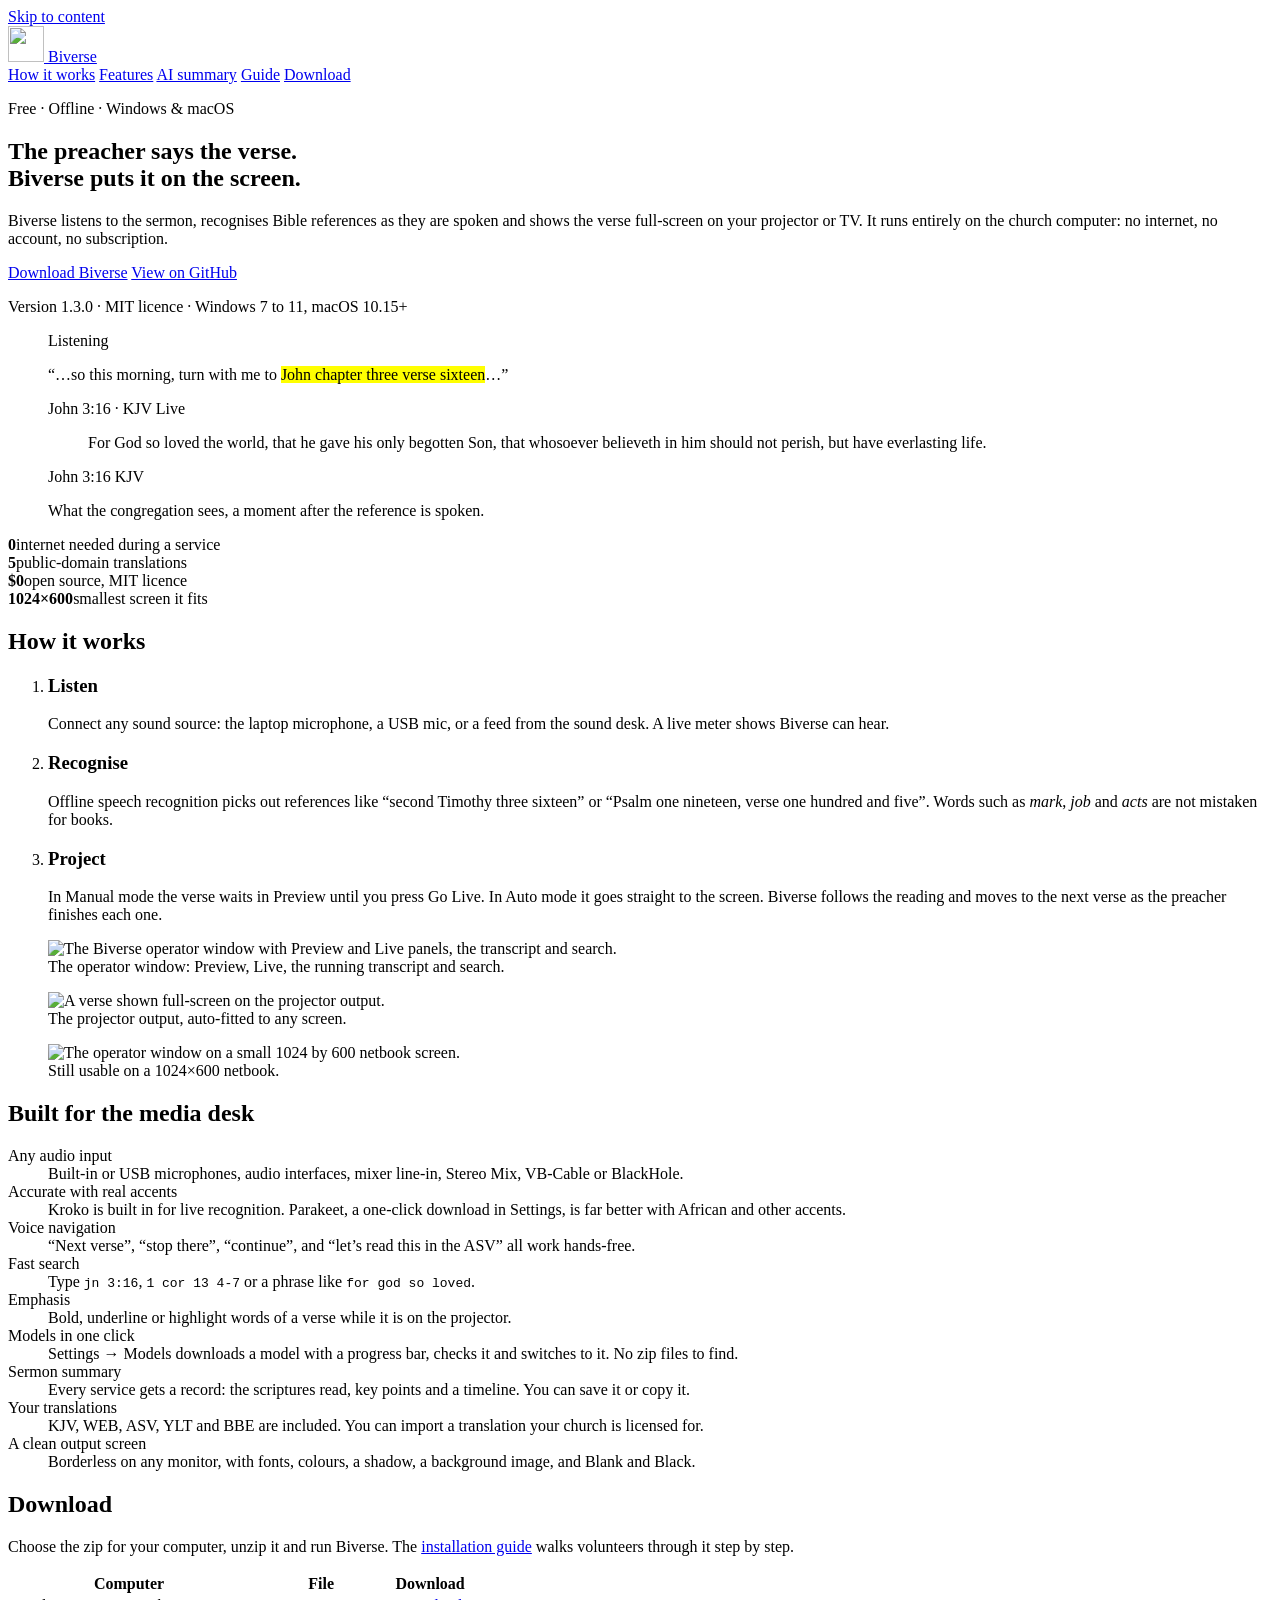
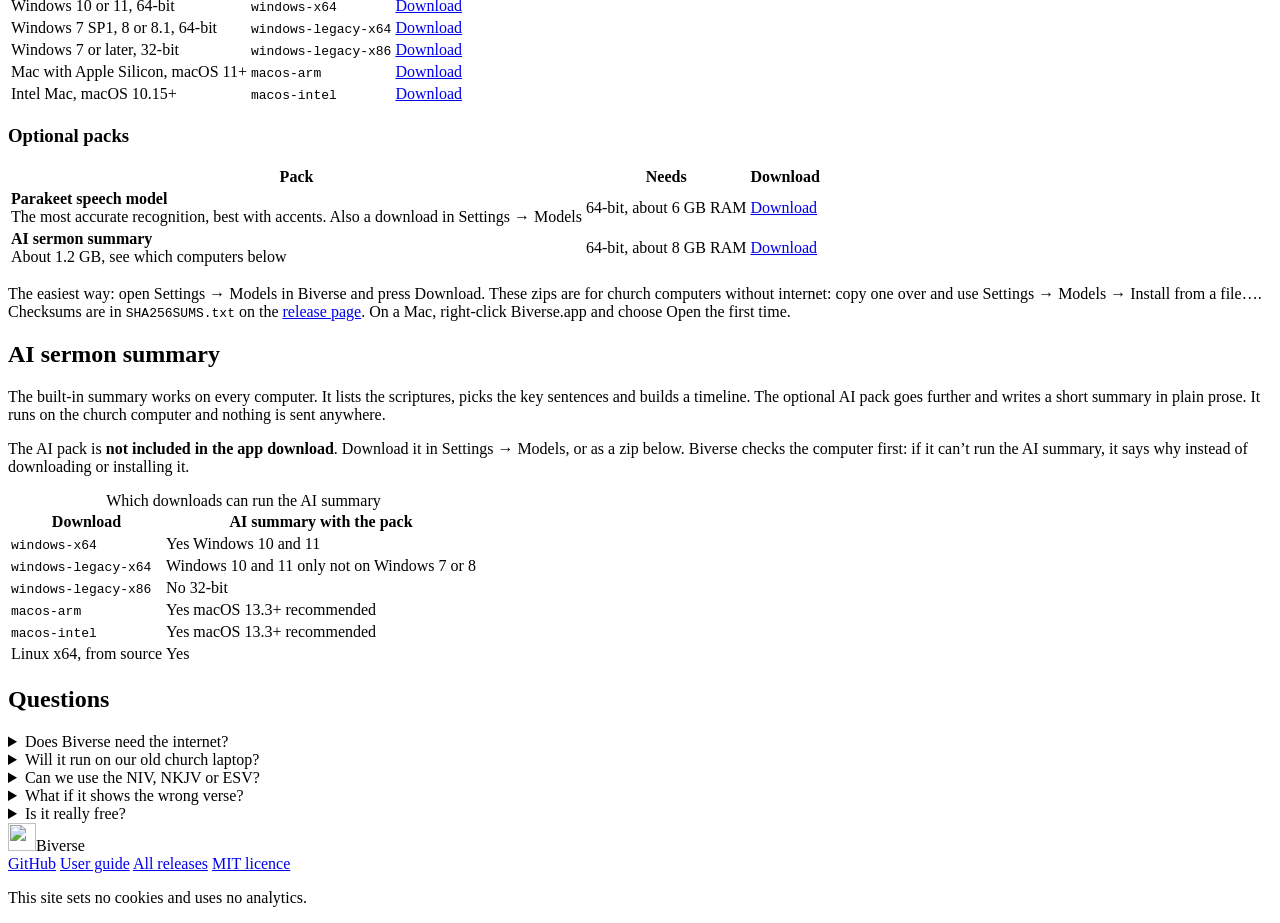
==== commit 0b401cab: "docs: model downloads in Settings -> Models and full-screen operator README, user guide, decisions, " ====
--- a/website/index.html
+++ b/website/index.html
@@ -1,5 +1,5 @@
 <!doctype html>
-<html lang="en" data-version="1.4.0">
+<html lang="en" data-version="1.3.0">
 <head>
 <meta charset="utf-8">
 <meta name="viewport" content="width=device-width, initial-scale=1, viewport-fit=cover">
@@ -55,7 +55,7 @@
         <a class="btn btn-primary" id="primary-download" href="#download" data-file="">Download Biverse</a>
         <a class="btn btn-ghost" href="https://github.com/CeoFred/biverse">View on GitHub</a>
       </div>
-      <p class="cta-note" id="cta-note">Version <span class="ver">1.4.0</span> · MIT licence · Windows 7 to 11, macOS 10.15+</p>
+      <p class="cta-note" id="cta-note">Version <span class="ver">1.3.0</span> · MIT licence · Windows 7 to 11, macOS 10.15+</p>
     </div>
 
     <figure class="demo" aria-label="Example: a spoken reference becomes a projected verse">
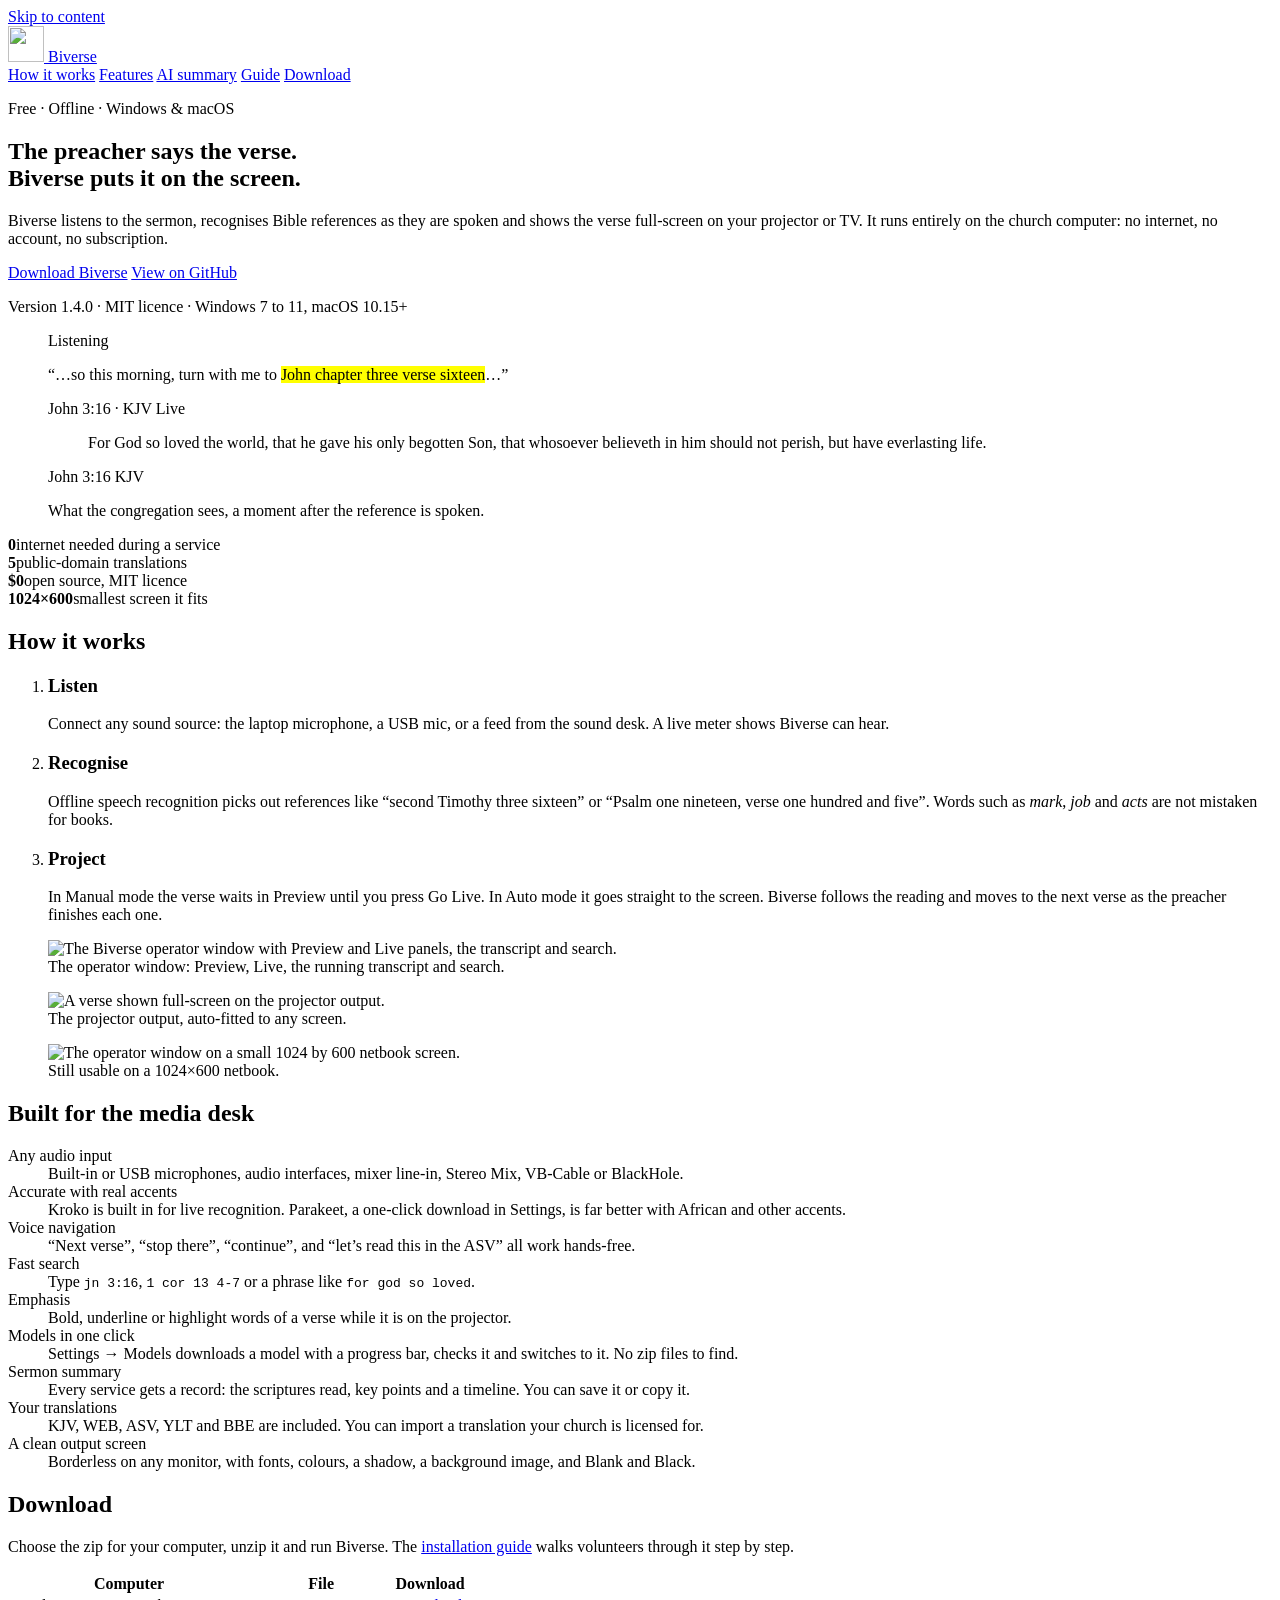
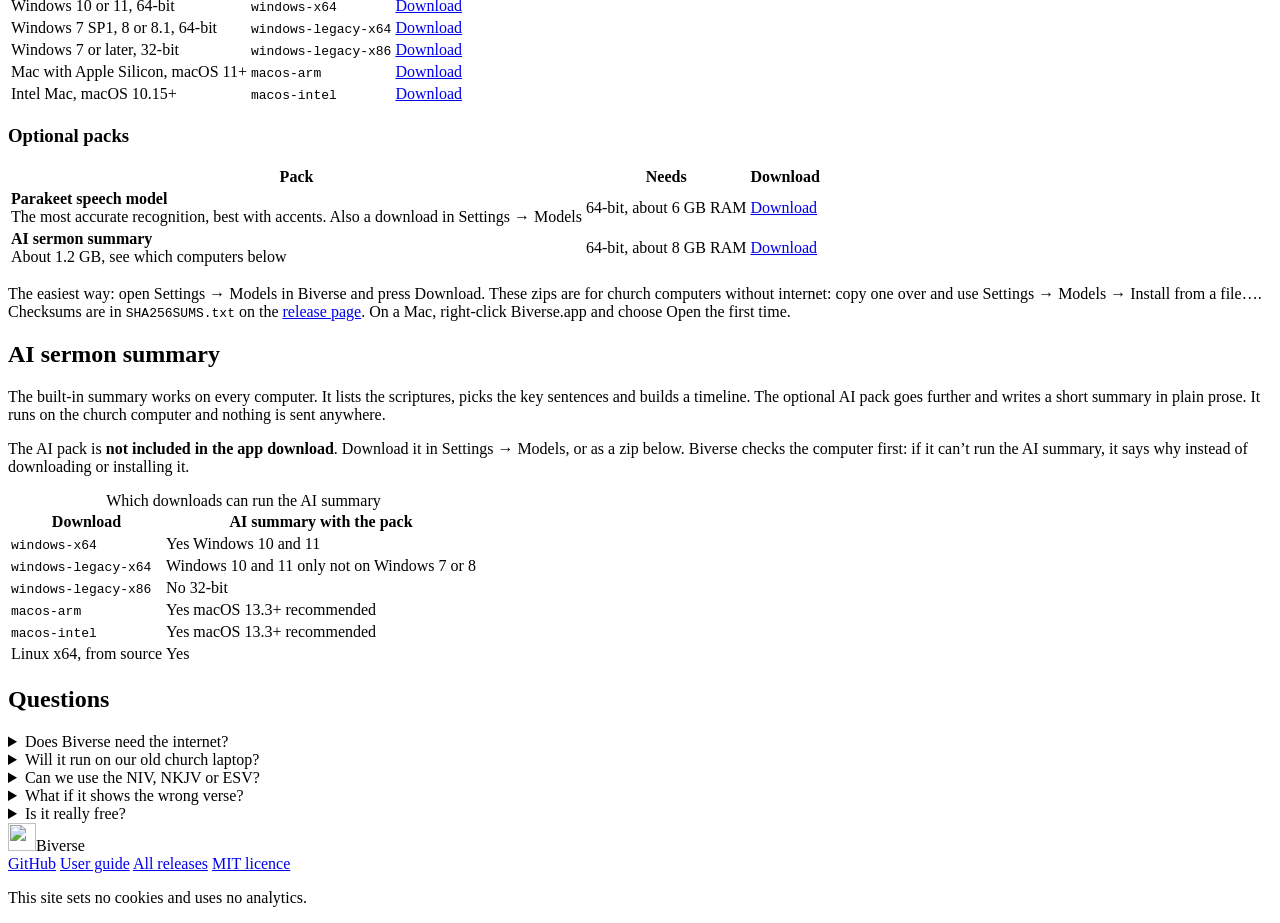
==== commit 21308061: "docs: describe in-app updates in the guide, FAQ and decisions Co-Authored-By: Claude Opus 5.5 <norep" ====
--- a/website/index.html
+++ b/website/index.html
@@ -1,5 +1,5 @@
 <!doctype html>
-<html lang="en" data-version="1.3.0">
+<html lang="en" data-version="1.4.0">
 <head>
 <meta charset="utf-8">
 <meta name="viewport" content="width=device-width, initial-scale=1, viewport-fit=cover">
@@ -55,7 +55,7 @@
         <a class="btn btn-primary" id="primary-download" href="#download" data-file="">Download Biverse</a>
         <a class="btn btn-ghost" href="https://github.com/CeoFred/biverse">View on GitHub</a>
       </div>
-      <p class="cta-note" id="cta-note">Version <span class="ver">1.3.0</span> · MIT licence · Windows 7 to 11, macOS 10.15+</p>
+      <p class="cta-note" id="cta-note">Version <span class="ver">1.4.0</span> · MIT licence · Windows 7 to 11, macOS 10.15+</p>
     </div>
 
     <figure class="demo" aria-label="Example: a spoken reference becomes a projected verse">
@@ -220,7 +220,9 @@
     <details>
       <summary>Does Biverse need the internet?</summary>
       <p>No. Speech recognition, the Bible texts and the AI summary all run on the computer, so a service
-        never needs the internet. Biverse only goes online when you press Download for an optional model.
+        never needs the internet. Biverse goes online only when you press Download for an optional model,
+        and to check for a new version about twice a day (never while it is listening, and you can turn it
+        off in Settings → Updates). The check reads one small file from GitHub and sends nothing about you.
         There is no account and no telemetry.</p>
     </details>
     <details>
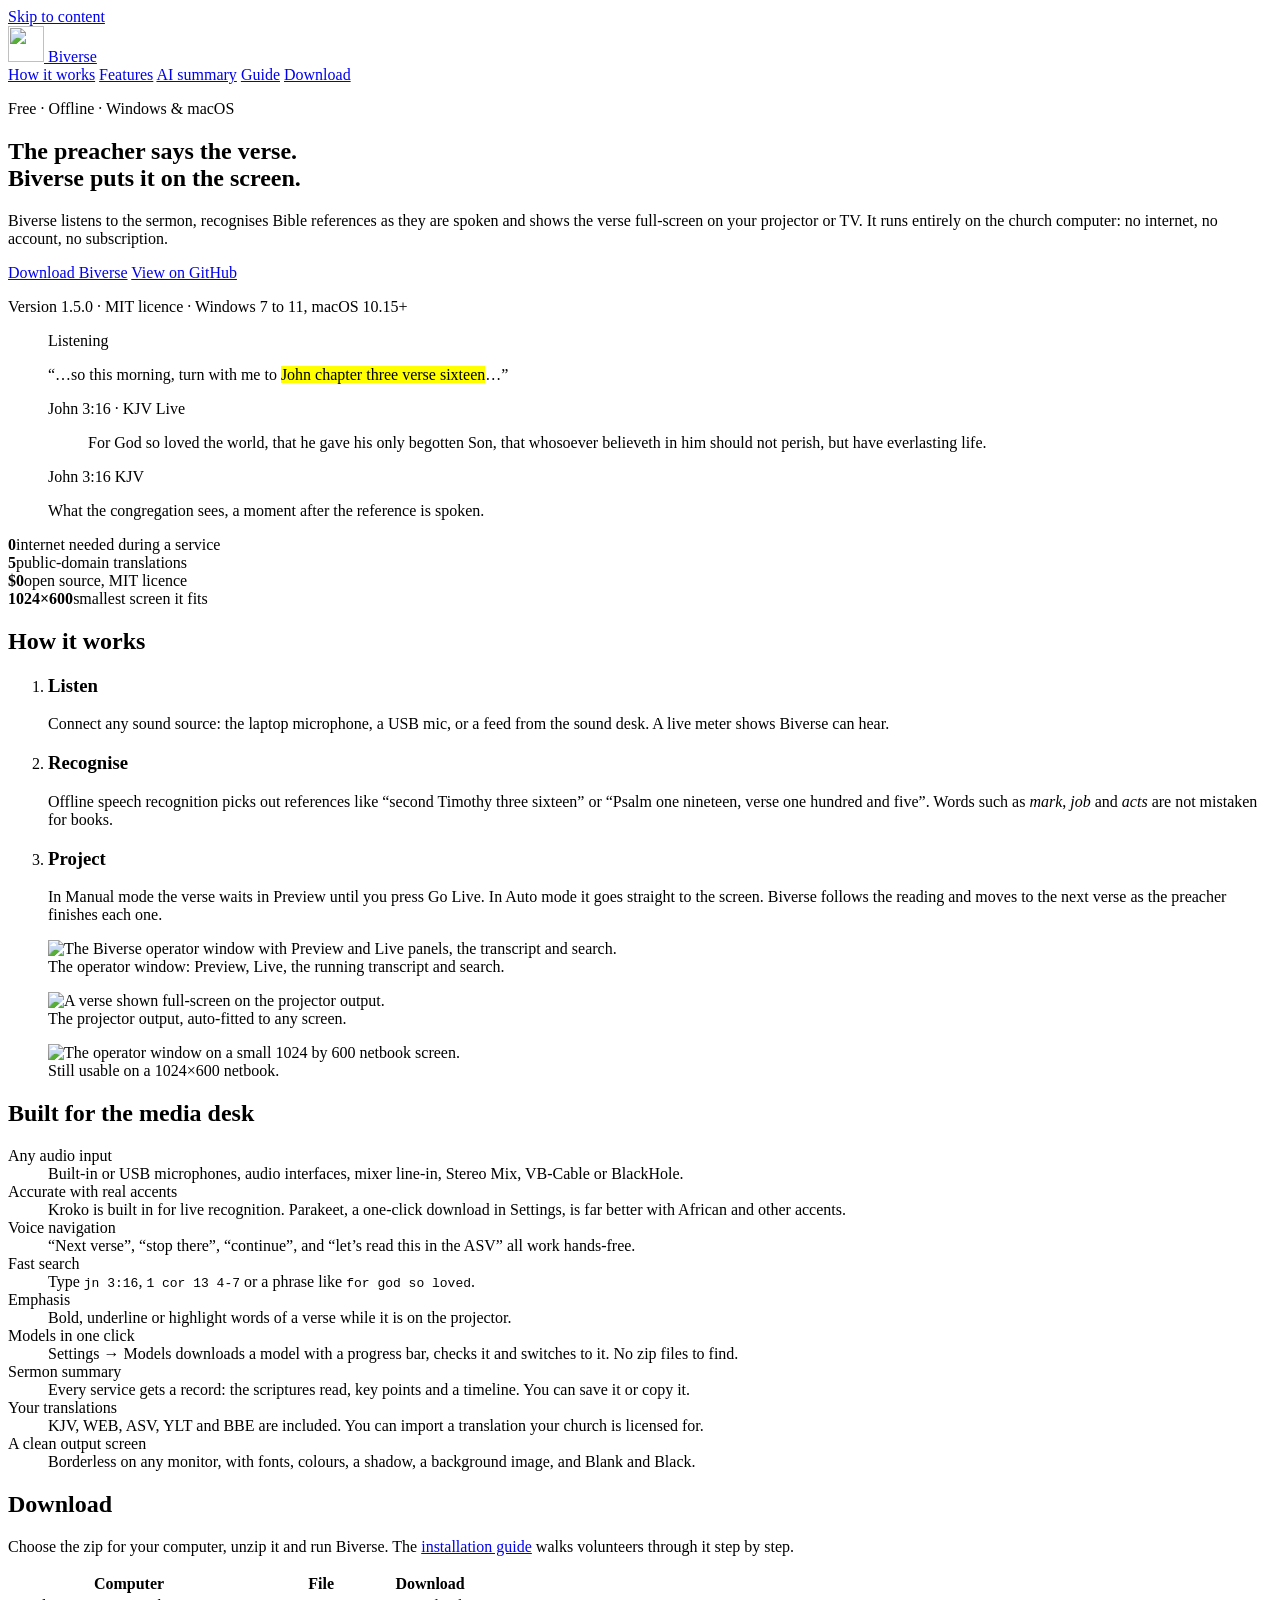
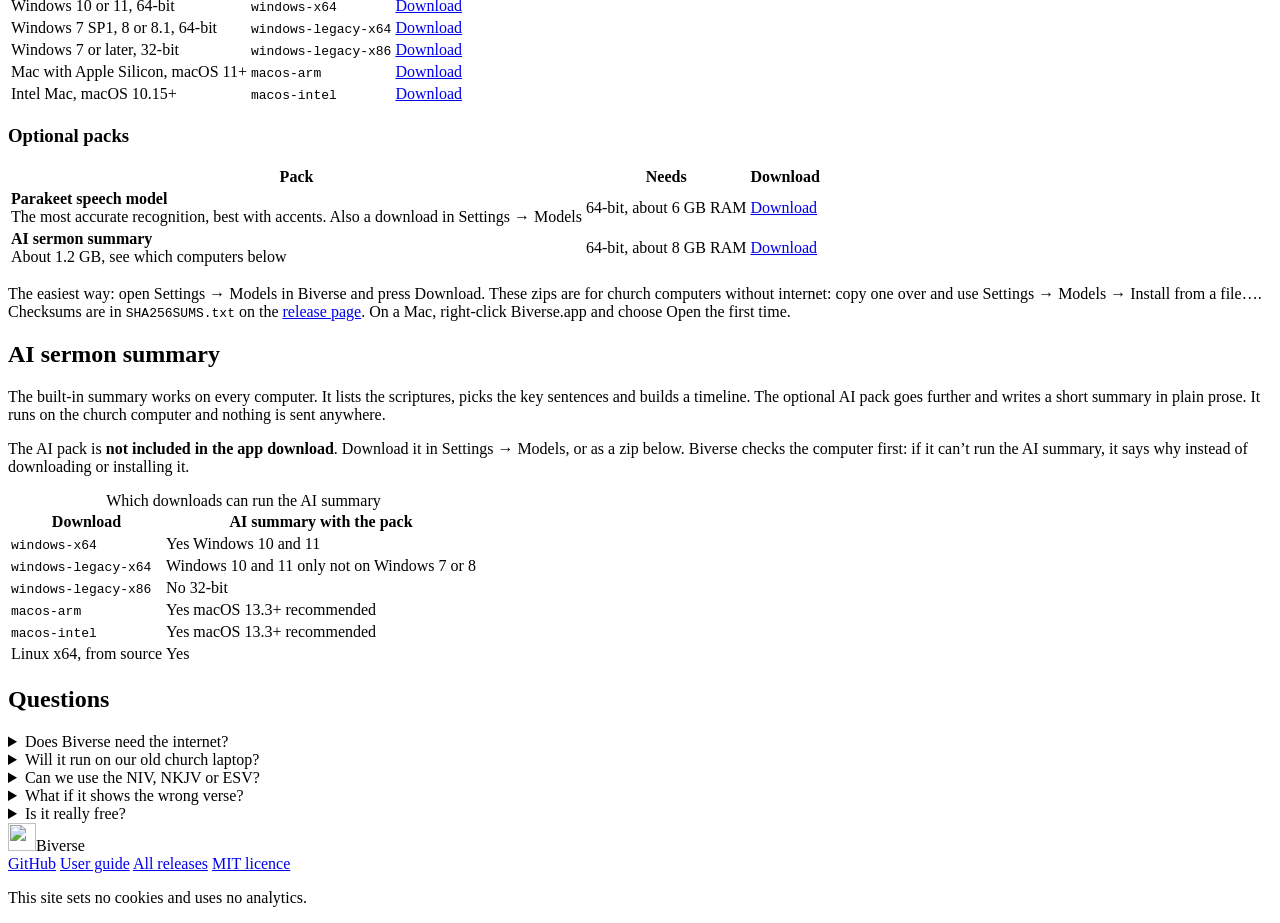
==== commit 23dcc1b7: "chore(release): 1.5.0 Co-Authored-By: Claude Opus 5.5 <noreply@anthropic.com>" ====
--- a/website/index.html
+++ b/website/index.html
@@ -1,5 +1,5 @@
 <!doctype html>
-<html lang="en" data-version="1.4.0">
+<html lang="en" data-version="1.5.0">
 <head>
 <meta charset="utf-8">
 <meta name="viewport" content="width=device-width, initial-scale=1, viewport-fit=cover">
@@ -55,7 +55,7 @@
         <a class="btn btn-primary" id="primary-download" href="#download" data-file="">Download Biverse</a>
         <a class="btn btn-ghost" href="https://github.com/CeoFred/biverse">View on GitHub</a>
       </div>
-      <p class="cta-note" id="cta-note">Version <span class="ver">1.4.0</span> · MIT licence · Windows 7 to 11, macOS 10.15+</p>
+      <p class="cta-note" id="cta-note">Version <span class="ver">1.5.0</span> · MIT licence · Windows 7 to 11, macOS 10.15+</p>
     </div>
 
     <figure class="demo" aria-label="Example: a spoken reference becomes a projected verse">
